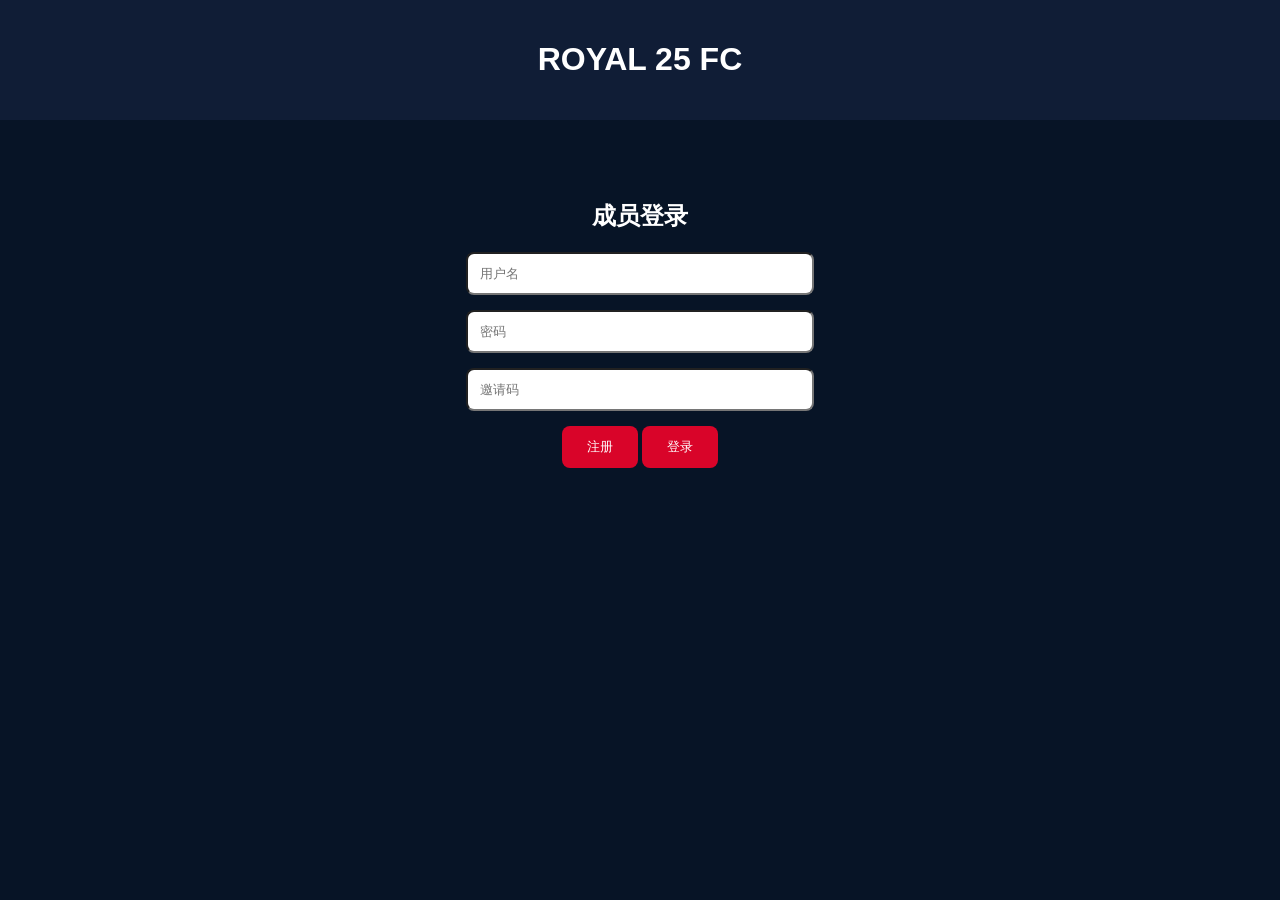
==== login.html @ ef1689dc "Add files via upload" ====
<!DOCTYPE html>
<html>
<head>
<meta charset="UTF-8">
<title>Login - Royal 25 FC</title>
<link rel="stylesheet" href="style.css">
</head>
<body>
<header><h1>ROYAL 25 FC</h1></header>

<main>
<h2>成员登录</h2>
<input id="username" placeholder="用户名">
<input id="password" type="password" placeholder="密码">
<input id="code" placeholder="邀请码">
<button onclick="register()">注册</button>
<button onclick="login()">登录</button>
<p id="msg"></p>
</main>

<script src="script.js"></script>
</body>
</html>
---- style.css ----
body{
background:#071426;
color:white;
font-family:Arial;
text-align:center;
margin:0;
}
header{
background:#101d36;
padding:20px;
}
header img{
width:60px;
}
nav a{
color:white;
margin:15px;
text-decoration:none;
}
main{
padding:60px;
}
.logo{
width:220px;
}
input,textarea{
display:block;
margin:15px auto;
width:320px;
padding:12px;
border-radius:8px;
}
textarea{
height:120px;
}
button{
background:#d90429;
color:white;
border:0;
padding:12px 25px;
border-radius:8px;
}
.post{
background:#14213d;
margin:15px;
padding:15px;
border-radius:10px;
}
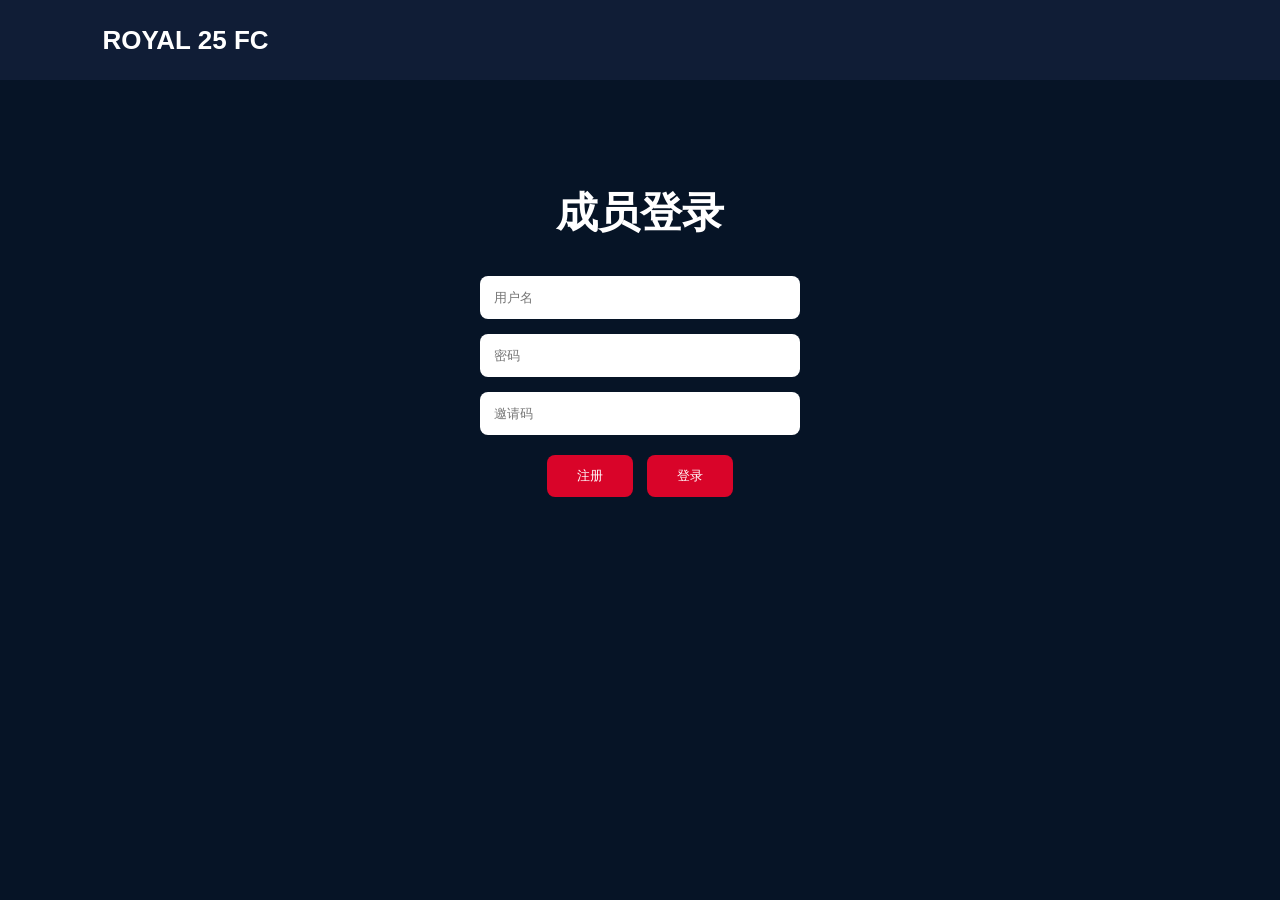
==== commit 6f382ce5: "Add files via upload" ====
--- a/login.html
+++ b/login.html
@@ -1,23 +1,20 @@
 <!DOCTYPE html>
 <html>
 <head>
-<meta charset="UTF-8">
-<title>Login - Royal 25 FC</title>
+<meta charset="UTF-8"><title>Login</title>
 <link rel="stylesheet" href="style.css">
 </head>
 <body>
-<header><h1>ROYAL 25 FC</h1></header>
-
-<main>
-<h2>成员登录</h2>
-<input id="username" placeholder="用户名">
-<input id="password" type="password" placeholder="密码">
+<header><div class="brand">ROYAL 25 FC</div></header>
+<section class="hero">
+<h1>成员登录</h1>
+<input id="u" placeholder="用户名">
+<input id="p" type="password" placeholder="密码">
 <input id="code" placeholder="邀请码">
 <button onclick="register()">注册</button>
 <button onclick="login()">登录</button>
 <p id="msg"></p>
-</main>
-
+</section>
 <script src="script.js"></script>
 </body>
 </html>
--- a/style.css
+++ b/style.css
@@ -1,48 +1,14 @@
-body{
-background:#071426;
-color:white;
-font-family:Arial;
-text-align:center;
-margin:0;
-}
-header{
-background:#101d36;
-padding:20px;
-}
-header img{
-width:60px;
-}
-nav a{
-color:white;
-margin:15px;
-text-decoration:none;
-}
-main{
-padding:60px;
-}
-.logo{
-width:220px;
-}
-input,textarea{
-display:block;
-margin:15px auto;
-width:320px;
-padding:12px;
-border-radius:8px;
-}
-textarea{
-height:120px;
-}
-button{
-background:#d90429;
-color:white;
-border:0;
-padding:12px 25px;
-border-radius:8px;
-}
-.post{
-background:#14213d;
-margin:15px;
-padding:15px;
-border-radius:10px;
-}
+
+*{box-sizing:border-box}
+body{margin:0;background:#061426;color:white;font-family:Arial, sans-serif}
+header{height:80px;background:#101d36;display:flex;align-items:center;justify-content:space-between;padding:0 8%}
+.brand{font-size:26px;font-weight:bold}
+nav a{color:white;text-decoration:none;margin:15px}
+.hero{text-align:center;padding:70px 20px}
+.hero img{width:220px;max-width:70vw}
+h1{font-size:42px}
+.card{margin:50px auto;background:#101d36;padding:30px;border-radius:16px;max-width:600px}
+input,textarea{display:block;margin:15px auto;width:320px;padding:14px;border-radius:8px;border:0}
+textarea{height:150px}
+button{background:#d90429;color:white;border:0;border-radius:8px;padding:12px 30px;margin:5px}
+.post{background:#101d36;padding:20px;margin:15px;border-radius:12px}
